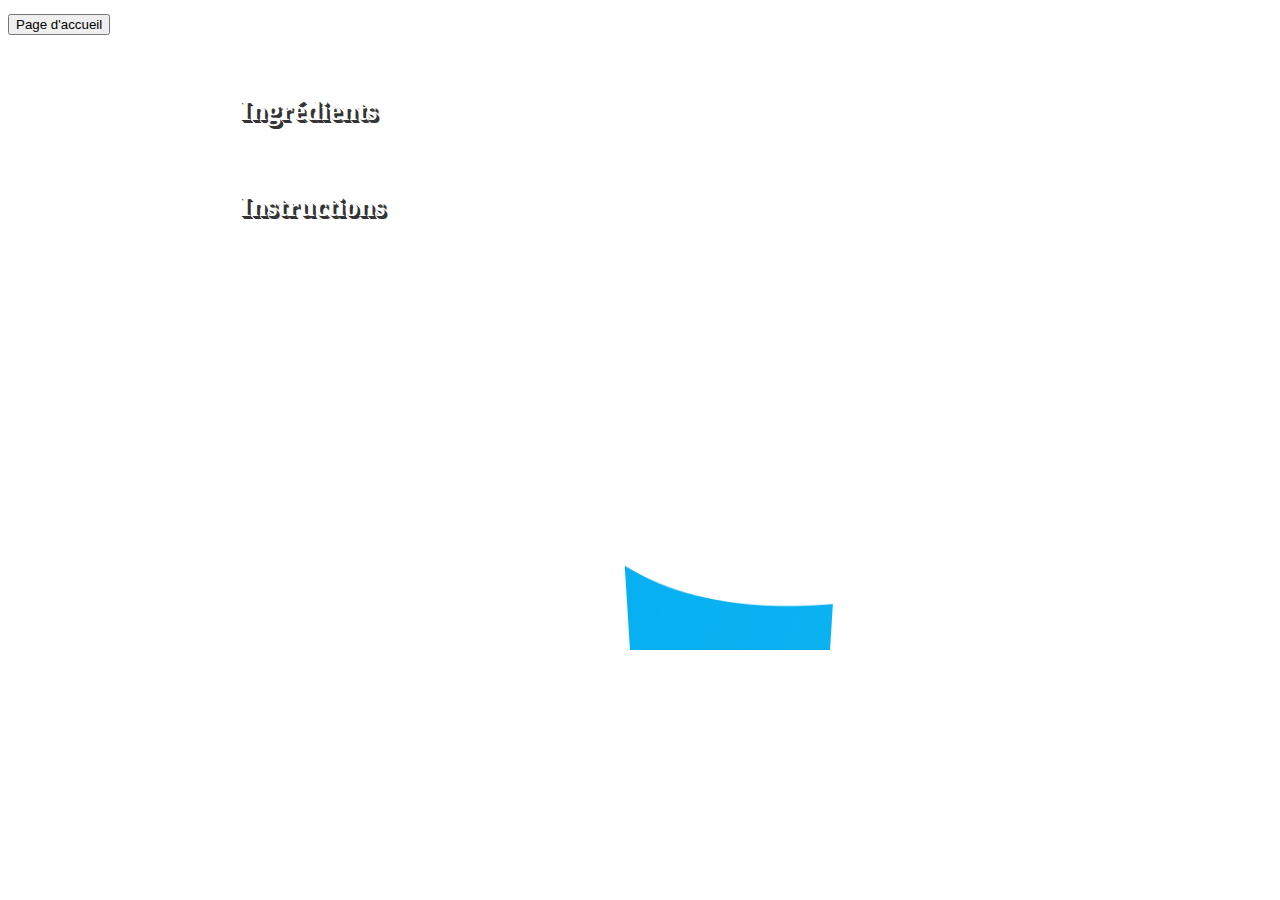
==== drink.html @ 5911da07 "animation verre + 2 html au lieu de 11" ====
<!DOCTYPE html>
<html lang="en">

<head>
    <meta charset="UTF-8">
    <meta name="viewport" content="width=device-width, initial-scale=1.0">
    <title>Mojito Recette</title>
    <link rel="stylesheet" href="style.css">
</head>

<body>
    <button onclick="window.location.href='index.html'">Page d'accueil</button>

    <h1 id="name" class="chalk"></h1>
    <h3 class="chalk">Ingrédients</h3> 
    <ul id="Ingrédients"></ul>
    <h3 class="chalk">Instructions</h3>
    <ol id="Instructions"></ol>

    <div class="glass-ctr">
        <div class="glass"></div>
        <div class="water-ctr">
            <div class="water"></div>
        </div>
    </div>

    <script src="drink.js"></script>
</body>

</html>
---- style.css ----
body {
    background-image: url('https://esthero.fr/cdn/shop/products/D622_1200x1200.jpg?v=1603261034');
    background-size: cover;
    background-repeat: no-repeat;
    font-family: 'Chalkduster', fantasy ; /* Police de type machine à écrire pour l'aspect craie */
    font-size: 24px; /* Ajustez la taille de la police selon vos besoins */
    color: #ffffff; /* Couleur du texte (blanc pour l'aspect craie) */
    text-shadow: 
        1px 1px 0 #333, /* Ombre légère */
        2px 2px 0 #333, /* Ombre plus prononcée */
        3px 3px 0 #333; /* Ombre la plus prononcée */
}

.chalk {
    max-width: 800px; /* Ajustez la largeur du conteneur selon vos besoins */
    margin: 0 auto; /* Centrer le conteneur sur la page */
    padding: 20px; /* Ajoutez un peu d'espacement intérieur pour le contenu */
}

a{
    outline: none;
    text-decoration: none;
    color: #ffffff;
}



.glass-ctr{
    width: 600px;
    margin: 0;
    padding: 0;
    height: auto;
    display: flex;
    flex-direction: column;
    align-items: center;
    justify-content: center;
}

.glass{
    width: 300px;
    height: 420px;
    background-color: rgba(255, 255, 255, 0.5);
    position: absolute;
    -webkit-clip-path: polygon(0 0, 100% 0, 90% 100%, 10% 100%);
    clip-path: polygon(0 0, 100% 0, 90% 100%, 10% 100%);
    right: 400px;
    top: 250px;
}

.water-ctr{
    width: 250px;
    height: 400px;
    overflow: hidden;
    background-color: transparent;
    -webkit-clip-path: polygon(0 0, 100% 0, 90% 100%, 10% 100%);
    clip-path: polygon(0 0, 100% 0, 90% 100%, 10% 100%);
    position: absolute;
    right: 425px;
    top: 250px;
}

.water{
    width: 4000px;
    height: 800px;  
    background-image: url('image.png');
    background-repeat: no-repeat;
    background-size: contain;
    position: relative;
    animation: mymove 10s;
    animation-fill-mode: forwards;
    z-index: 1;
    right: 400px;
    top: 250px;
}

@keyframes mymove {
    0%{right: 0; top: 400px;}
    100%{right: 3400px; top: -30px;}
}
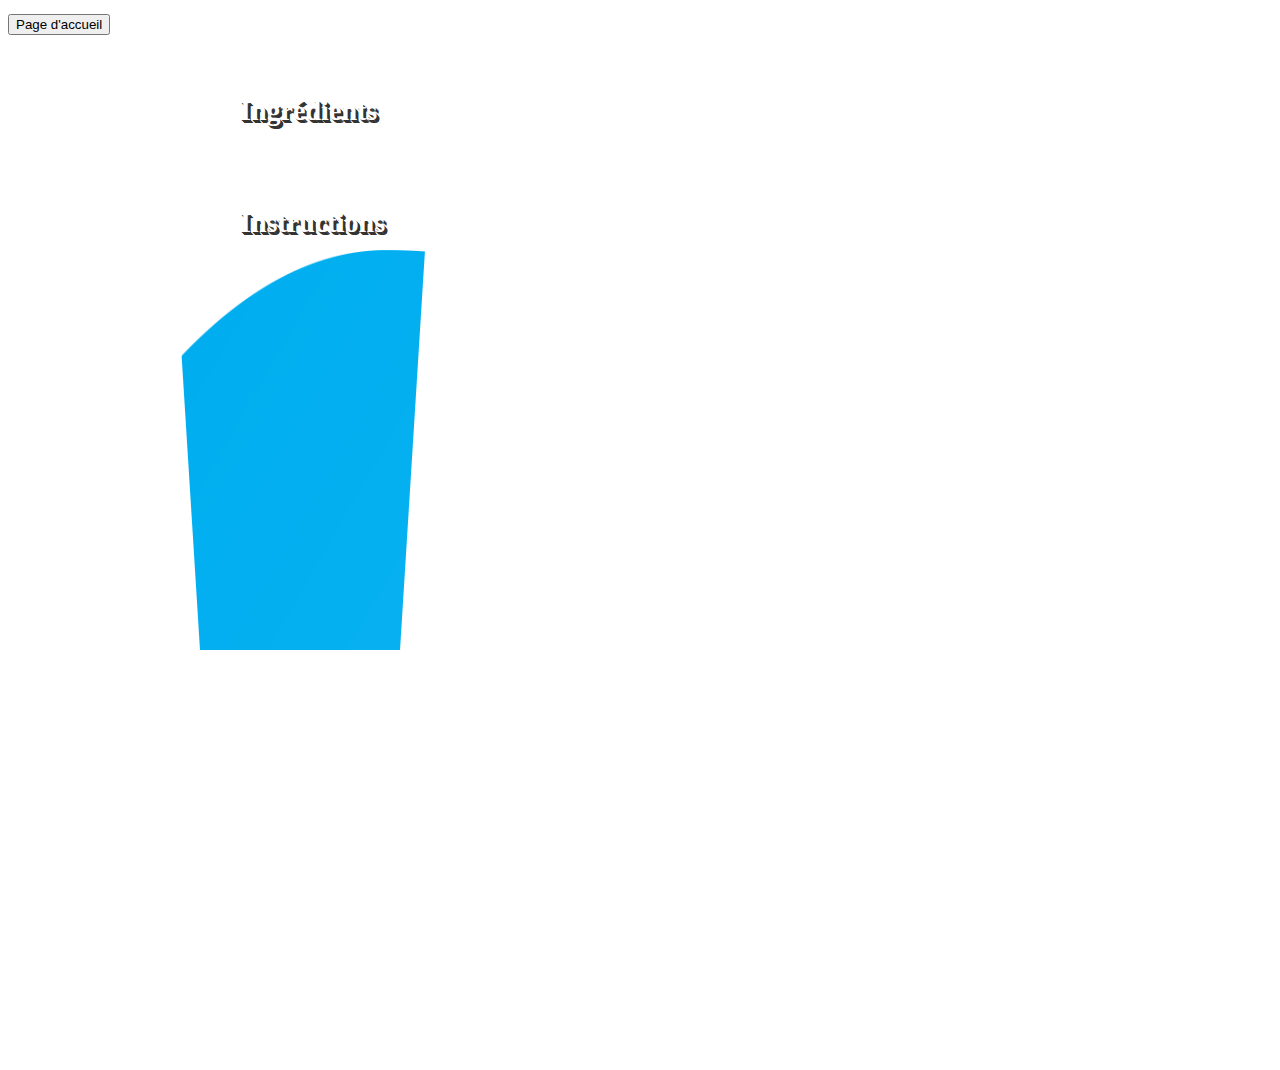
==== commit fc6fc5ca: "centrer texte + verre à gauche" ====
--- a/drink.html
+++ b/drink.html
@@ -13,9 +13,9 @@
 
     <h1 id="name" class="chalk"></h1>
     <h3 class="chalk">Ingrédients</h3> 
-    <ul id="Ingrédients"></ul>
+    <ul id="Ingrédients" class="chalk"></ul>
     <h3 class="chalk">Instructions</h3>
-    <ol id="Instructions"></ol>
+    <ol id="Instructions" class="chalk"></ol>
 
     <div class="glass-ctr">
         <div class="glass"></div>
--- a/style.css
+++ b/style.css
@@ -34,17 +34,18 @@
     flex-direction: column;
     align-items: center;
     justify-content: center;
+    position: absolute;
+    left: 0%;
+    top: 250px;
 }
 
 .glass{
     width: 300px;
     height: 420px;
     background-color: rgba(255, 255, 255, 0.5);
-    position: absolute;
+    position: relative;
     -webkit-clip-path: polygon(0 0, 100% 0, 90% 100%, 10% 100%);
     clip-path: polygon(0 0, 100% 0, 90% 100%, 10% 100%);
-    right: 400px;
-    top: 250px;
 }
 
 .water-ctr{
@@ -54,9 +55,8 @@
     background-color: transparent;
     -webkit-clip-path: polygon(0 0, 100% 0, 90% 100%, 10% 100%);
     clip-path: polygon(0 0, 100% 0, 90% 100%, 10% 100%);
-    position: absolute;
-    right: 425px;
-    top: 250px;
+    position: relative;
+    bottom: 420px;
 }
 
 .water{
@@ -69,8 +69,6 @@
     animation: mymove 10s;
     animation-fill-mode: forwards;
     z-index: 1;
-    right: 400px;
-    top: 250px;
 }
 
 @keyframes mymove {
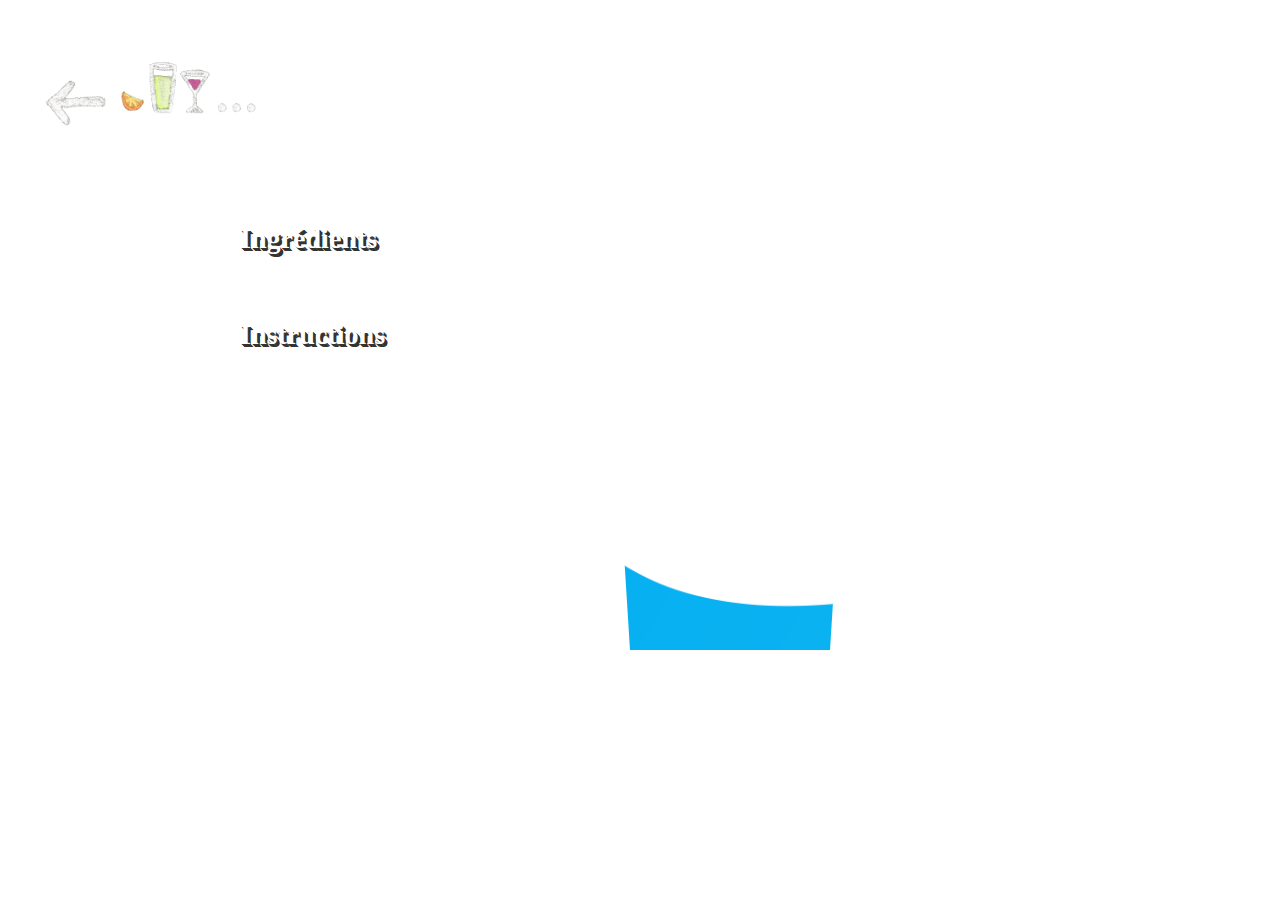
==== commit a07bd9a4: "arrondi verre, changement bouton d'accueil" ====
--- a/drink.html
+++ b/drink.html
@@ -9,13 +9,13 @@
 </head>
 
 <body>
-    <button onclick="window.location.href='index.html'">Page d'accueil</button>
+    <button id="btn" onclick="window.location.href='index.html'"></button>
 
     <h1 id="name" class="chalk"></h1>
     <h3 class="chalk">Ingrédients</h3> 
-    <ul id="Ingrédients" class="chalk"></ul>
+    <ul id="Ingrédients"></ul>
     <h3 class="chalk">Instructions</h3>
-    <ol id="Instructions" class="chalk"></ol>
+    <ol id="Instructions"></ol>
 
     <div class="glass-ctr">
         <div class="glass"></div>
--- a/style.css
+++ b/style.css
@@ -34,18 +34,18 @@
     flex-direction: column;
     align-items: center;
     justify-content: center;
-    position: absolute;
-    left: 0%;
-    top: 250px;
 }
 
 .glass{
     width: 300px;
     height: 420px;
     background-color: rgba(255, 255, 255, 0.5);
-    position: relative;
+    position: absolute;
     -webkit-clip-path: polygon(0 0, 100% 0, 90% 100%, 10% 100%);
     clip-path: polygon(0 0, 100% 0, 90% 100%, 10% 100%);
+    right: 400px;
+    top: 250px;
+    border-radius: 13px;
 }
 
 .water-ctr{
@@ -55,8 +55,9 @@
     background-color: transparent;
     -webkit-clip-path: polygon(0 0, 100% 0, 90% 100%, 10% 100%);
     clip-path: polygon(0 0, 100% 0, 90% 100%, 10% 100%);
-    position: relative;
-    bottom: 420px;
+    position: absolute;
+    right: 425px;
+    top: 250px;
 }
 
 .water{
@@ -69,9 +70,27 @@
     animation: mymove 10s;
     animation-fill-mode: forwards;
     z-index: 1;
+    right: 400px;
+    top: 250px;
 }
 
 @keyframes mymove {
     0%{right: 0; top: 400px;}
     100%{right: 3400px; top: -30px;}
 }
+
+#btn{
+    background-image: url('fleche.GIF');
+    background-color: transparent;
+    font-family: 'Chalkduster', fantasy ;
+    width: 300px;
+    height: 150px;
+    background-size: cover;
+    border: none;
+
+}
+
+#btn:hover{
+    
+    cursor: pointer;
+}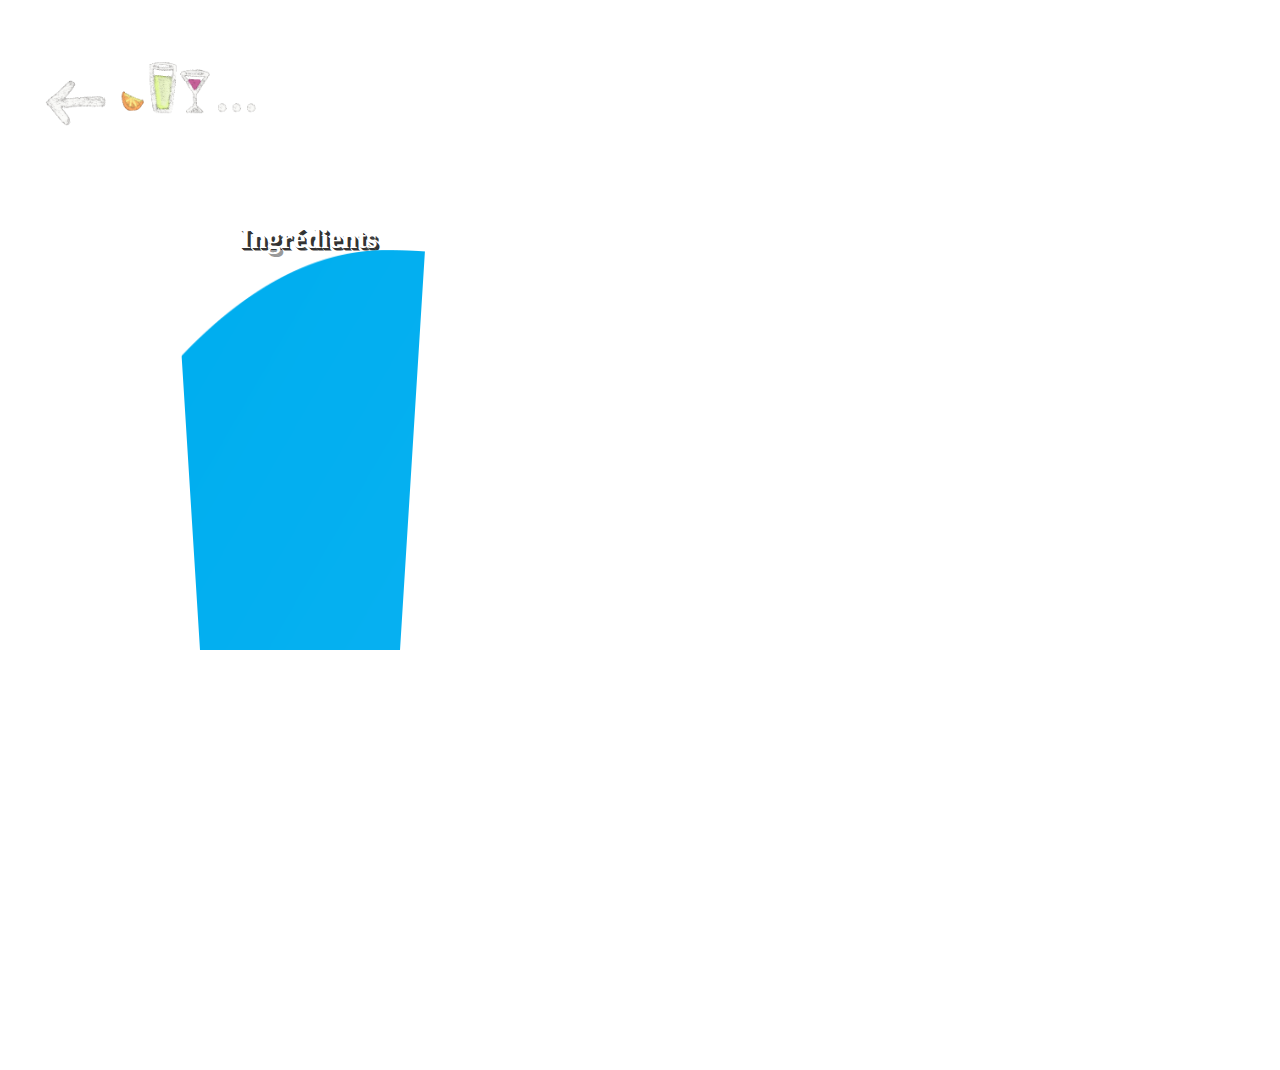
==== commit a13a6b10: "création des 10 png" ====
--- a/drink.html
+++ b/drink.html
@@ -12,10 +12,10 @@
     <button id="btn" onclick="window.location.href='index.html'"></button>
 
     <h1 id="name" class="chalk"></h1>
-    <h3 class="chalk">Ingrédients</h3> 
-    <ul id="Ingrédients"></ul>
+    <h3 class="chalk">Ingrédients</h3>
+    <ul id="Ingrédients" class="chalk"></ul>
     <h3 class="chalk">Instructions</h3>
-    <ol id="Instructions"></ol>
+    <ol id="Instructions" class="chalk"></ol>
 
     <div class="glass-ctr">
         <div class="glass"></div>
--- a/style.css
+++ b/style.css
@@ -2,22 +2,22 @@
     background-image: url('https://esthero.fr/cdn/shop/products/D622_1200x1200.jpg?v=1603261034');
     background-size: cover;
     background-repeat: no-repeat;
-    font-family: 'Chalkduster', fantasy ; /* Police de type machine à écrire pour l'aspect craie */
-    font-size: 24px; /* Ajustez la taille de la police selon vos besoins */
-    color: #ffffff; /* Couleur du texte (blanc pour l'aspect craie) */
-    text-shadow: 
-        1px 1px 0 #333, /* Ombre légère */
-        2px 2px 0 #333, /* Ombre plus prononcée */
-        3px 3px 0 #333; /* Ombre la plus prononcée */
+    font-family: 'Chalkduster', fantasy;
+    font-size: 24px;
+    color: #ffffff;
+    text-shadow:
+        1px 1px 0 #333,
+        2px 2px 0 #333,
+        3px 3px 0 #333;
 }
 
 .chalk {
-    max-width: 800px; /* Ajustez la largeur du conteneur selon vos besoins */
-    margin: 0 auto; /* Centrer le conteneur sur la page */
-    padding: 20px; /* Ajoutez un peu d'espacement intérieur pour le contenu */
+    max-width: 800px;
+    margin: 0 auto;
+    padding: 20px;
 }
 
-a{
+a {
     outline: none;
     text-decoration: none;
     color: #ffffff;
@@ -25,7 +25,7 @@
 
 
 
-.glass-ctr{
+.glass-ctr {
     width: 600px;
     margin: 0;
     padding: 0;
@@ -34,35 +34,35 @@
     flex-direction: column;
     align-items: center;
     justify-content: center;
+    position: absolute;
+    left: 0%;
+    top: 250px;
 }
 
-.glass{
+.glass {
     width: 300px;
     height: 420px;
     background-color: rgba(255, 255, 255, 0.5);
-    position: absolute;
+    position: relative;
     -webkit-clip-path: polygon(0 0, 100% 0, 90% 100%, 10% 100%);
     clip-path: polygon(0 0, 100% 0, 90% 100%, 10% 100%);
-    right: 400px;
-    top: 250px;
     border-radius: 13px;
 }
 
-.water-ctr{
+.water-ctr {
     width: 250px;
     height: 400px;
     overflow: hidden;
     background-color: transparent;
     -webkit-clip-path: polygon(0 0, 100% 0, 90% 100%, 10% 100%);
     clip-path: polygon(0 0, 100% 0, 90% 100%, 10% 100%);
-    position: absolute;
-    right: 425px;
-    top: 250px;
+    position: relative;
+    bottom: 420px;
 }
 
-.water{
+.water {
     width: 4000px;
-    height: 800px;  
+    height: 800px;
     background-image: url('image.png');
     background-repeat: no-repeat;
     background-size: contain;
@@ -70,19 +70,24 @@
     animation: mymove 10s;
     animation-fill-mode: forwards;
     z-index: 1;
-    right: 400px;
-    top: 250px;
 }
 
 @keyframes mymove {
-    0%{right: 0; top: 400px;}
-    100%{right: 3400px; top: -30px;}
+    0% {
+        right: 0;
+        top: 400px;
+    }
+
+    100% {
+        right: 3400px;
+        top: -30px;
+    }
 }
 
-#btn{
+#btn {
     background-image: url('fleche.GIF');
     background-color: transparent;
-    font-family: 'Chalkduster', fantasy ;
+    font-family: 'Chalkduster', fantasy;
     width: 300px;
     height: 150px;
     background-size: cover;
@@ -90,7 +95,6 @@
 
 }
 
-#btn:hover{
-    
+#btn:hover {
     cursor: pointer;
 }